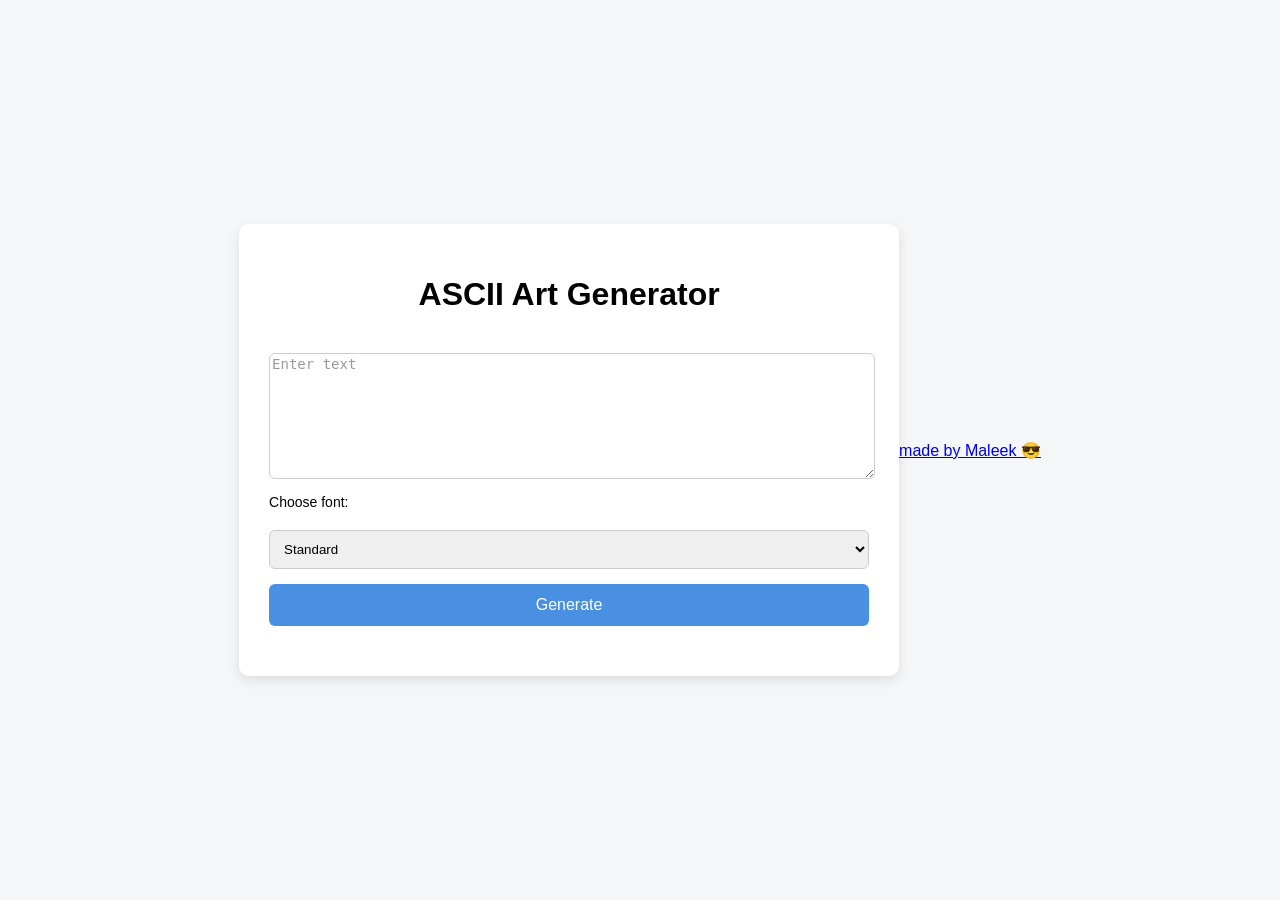
==== web/templates/index.html @ 85caede7 "refactor: restructure project into internal packages and implement web server with template and stat" ====
<!DOCTYPE html>
<html>

<head>
    <title>ASCII Art</title>
    <link rel="stylesheet" href="/static/styles.css">
</head>

<body>
    <div class="container">
        <h1> ASCII Art Generator</h1>
        <form id="ascii-form" method="POST" action="/ascii-art">
            <textarea name="text" placeholder="Enter text" rows="5" cols="40"></textarea>
            <label for="font">Choose font:</label>
            <select name="font" id="font">
                <option value="standard.txt">Standard</option>
                <option value="shadow.txt">Shadow</option>
                <option value="thinkertoy.txt">Thinkertoy</option>
                <option value="wrongbanner.txt">WrongBanner</option>
            </select>
            <button type="submit">Generate</button>

        </form>
        <div id="output"></div>
    </div>

    <div class="signature">
        <a href="https://mubaraqmaleek.com" target="_blank">
            made by Maleek 😎
        </a>
    </div>

    <script>
        const form = document.getElementById("ascii-form");
        const textarea = document.querySelector("textarea");
        const output = document.getElementById("output");
        const button = form.querySelector("button");

        // Ctrl + Enter submit
        textarea.addEventListener("keydown", function (event) {
            if (event.ctrlKey && event.key === "Enter") {
                if (textarea.value.trim() === "") {
                    alert("Please enter some text first.");
                    return;
                }
                form.dispatchEvent(new Event("submit"));
            }
        });

        // AJAX form submission
        form.addEventListener("submit", async function (e) {
            e.preventDefault();

            const formData = new FormData(form);

            output.innerText = "Generating...";
            button.disabled = true;

            try {
                const response = await fetch("/ascii-art", {
                    method: "POST",
                    body: formData
                });

                if (!response.ok) {
                    const errorText = await response.text();
                    output.innerText = "Error: " + errorText;
                    button.disabled = false;
                    return;
                }

                const text = await response.text();
                output.innerText = text;

            } catch (error) {
                output.innerText = "Network error.";
            }

            button.disabled = false;
        });
    </script>
</body>

</html>
---- static/styles.css ----
/* Reset some default browser styles */
body {
    margin: 0;
    font-family: Arial, sans-serif;
    background-color: #f4f6f8;

    height: 100vh;
    display: flex;
    justify-content: center;
    align-items: center;
}

/* Main container (card) */
.container {
    display: flex;
    flex-direction: column;
    gap: 20px;
    width: 90%;
    max-width: 600px;

    background-color: #ffffff;
    padding: 30px;

    border-radius: 10px;
    box-shadow: 0 4px 12px rgba(0, 0, 0, 0.1);
}

/* Title */
h1 {
    text-align: center;
    margin-bottom: 20px;
}

/* Form layout */
form {
    display: flex;
    flex-direction: column;
    gap: 15px;
}

/* Textarea */
textarea {
    width: 100%;
    /*padding: 12px;*/

    border: 1px solid #ccc;
    border-radius: 6px;

    font-size: 14px;
    resize: vertical;
    min-height: 120px;
}

/* Placeholder styling */
textarea::placeholder {
    color: #999;
}

/* Focus state */
textarea:focus {
    outline: none;
    border-color: #4a90e2;
    box-shadow: 0 0 5px rgba(74, 144, 226, 0.3);
}

/* label */
label {
    font-size: 14px;
    margin-bottom: 5px;
}

/* Select dropdown */
select {
    padding: 10px;
    border-radius: 6px;
    border: 1px solid #ccc;
}

/* Focus state for select */
select:focus {
    outline: none;
    border-color: #4a90e2;
}

/* Button */
button {
    padding: 12px;
    border: none;
    border-radius: 6px;

    background-color: #4a90e2;
    color: white;

    font-size: 16px;
    cursor: pointer;
    transition: background-color 0.2s ease;
}

/* Hover state */
button:hover {
    background-color: #357abd;
}

/* Disabled state */
button:disabled {
    background-color: #ccc;
    cursor: not-allowed;
}

/* Small screen adjustments */
@media (max-width: 480px) {
    .container {
        padding: 20px;
    }

    h1 {
        font-size: 20px;
    }
}
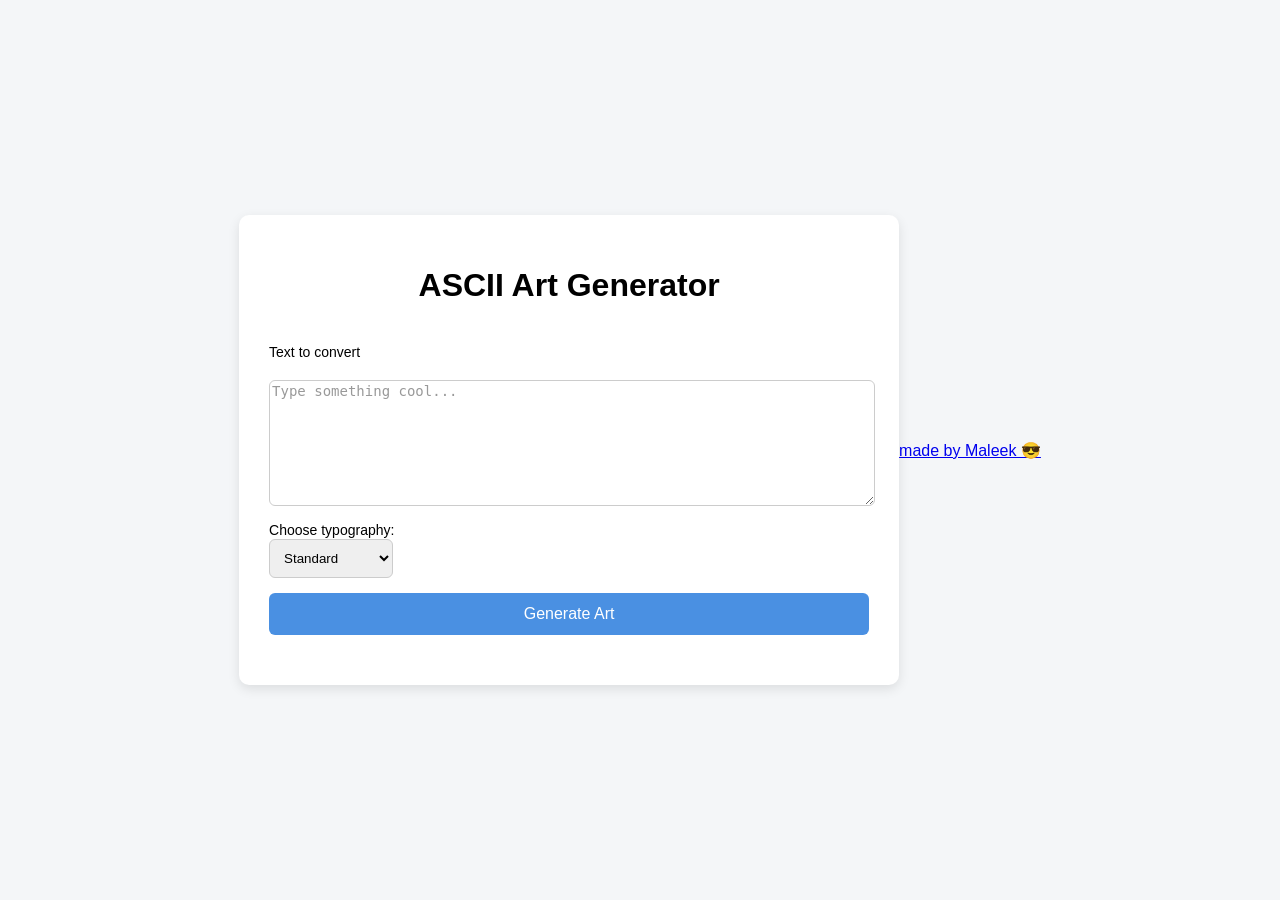
==== commit 8185d581: "feat: add ASCII art generator frontend with responsive styles and AJAX submission" ====
--- a/web/templates/index.html
+++ b/web/templates/index.html
@@ -1,40 +1,56 @@
 <!DOCTYPE html>
-<html>
+<html lang="en">
 
 <head>
-    <title>ASCII Art</title>
+    <meta charset="UTF-8">
+    <meta name="viewport" content="width=device-width, initial-scale=1.0">
+    <title>ASCII Art Generator</title>
+    <!-- Modern Fonts -->
+    <link rel="preconnect" href="https://fonts.googleapis.com">
+    <link rel="preconnect" href="https://fonts.gstatic.com" crossorigin>
+    <link href="https://fonts.googleapis.com/css2?family=Inter:wght@400;500;600&family=JetBrains+Mono:wght@400&display=swap" rel="stylesheet">
     <link rel="stylesheet" href="/static/styles.css">
 </head>
 
 <body>
     <div class="container">
-        <h1> ASCII Art Generator</h1>
+        <h1>ASCII Art Generator</h1>
         <form id="ascii-form" method="POST" action="/ascii-art">
-            <textarea name="text" placeholder="Enter text" rows="5" cols="40"></textarea>
-            <label for="font">Choose font:</label>
-            <select name="font" id="font">
-                <option value="standard.txt">Standard</option>
-                <option value="shadow.txt">Shadow</option>
-                <option value="thinkertoy.txt">Thinkertoy</option>
-                <option value="wrongbanner.txt">WrongBanner</option>
-            </select>
-            <button type="submit">Generate</button>
-
+            <label for="text-input" class="visually-hidden">Text to convert</label>
+            <textarea id="text-input" name="text" placeholder="Type something cool..." rows="4" cols="40"></textarea>
+            
+            <div class="controls">
+                <label for="font">Choose typography:</label>
+                <div class="select-container">
+                    <select name="font" id="font">
+                        <option value="standard.txt">Standard</option>
+                        <option value="shadow.txt">Shadow</option>
+                        <option value="thinkertoy.txt">Thinkertoy</option>
+                        <option value="wrongbanner.txt">WrongBanner</option>
+                    </select>
+                    <div class="chevron-down"></div>
+                </div>
+            </div>
+            
+            <button type="submit" id="generate-btn">
+                <span>Generate Art</span>
+                <div class="loader" id="btn-loader"></div>
+            </button>
         </form>
         <div id="output"></div>
     </div>
 
-    <div class="signature">
+    <footer class="signature">
         <a href="https://mubaraqmaleek.com" target="_blank">
             made by Maleek 😎
         </a>
-    </div>
+    </footer>
 
     <script>
         const form = document.getElementById("ascii-form");
-        const textarea = document.querySelector("textarea");
+        const textarea = document.getElementById("text-input");
         const output = document.getElementById("output");
-        const button = form.querySelector("button");
+        const button = document.getElementById("generate-btn");
 
         // Ctrl + Enter submit
         textarea.addEventListener("keydown", function (event) {
@@ -51,9 +67,18 @@
         form.addEventListener("submit", async function (e) {
             e.preventDefault();
 
+            if (textarea.value.trim() === "") {
+                alert("Please enter some text first.");
+                textarea.focus();
+                return;
+            }
+
             const formData = new FormData(form);
 
-            output.innerText = "Generating...";
+            // Set loading states
+            output.classList.add("loading");
+            output.innerText = "Processing ASCII art...";
+            button.classList.add("is-loading");
             button.disabled = true;
 
             try {
@@ -65,18 +90,31 @@
                 if (!response.ok) {
                     const errorText = await response.text();
                     output.innerText = "Error: " + errorText;
+                    output.classList.remove("loading");
+                    button.classList.remove("is-loading");
                     button.disabled = false;
                     return;
                 }
 
                 const text = await response.text();
                 output.innerText = text;
+                output.classList.remove("loading");
 
             } catch (error) {
-                output.innerText = "Network error.";
+                output.innerText = "Network error occurred.";
+                output.classList.remove("loading");
             }
 
+            // Remove loading state on button
+            button.classList.remove("is-loading");
             button.disabled = false;
+            
+            // Auto scroll to output on mobile to see result immediately
+            if (window.innerWidth <= 480) {
+                setTimeout(() => {
+                    output.scrollIntoView({ behavior: "smooth", block: "nearest" });
+                }, 100);
+            }
         });
     </script>
 </body>
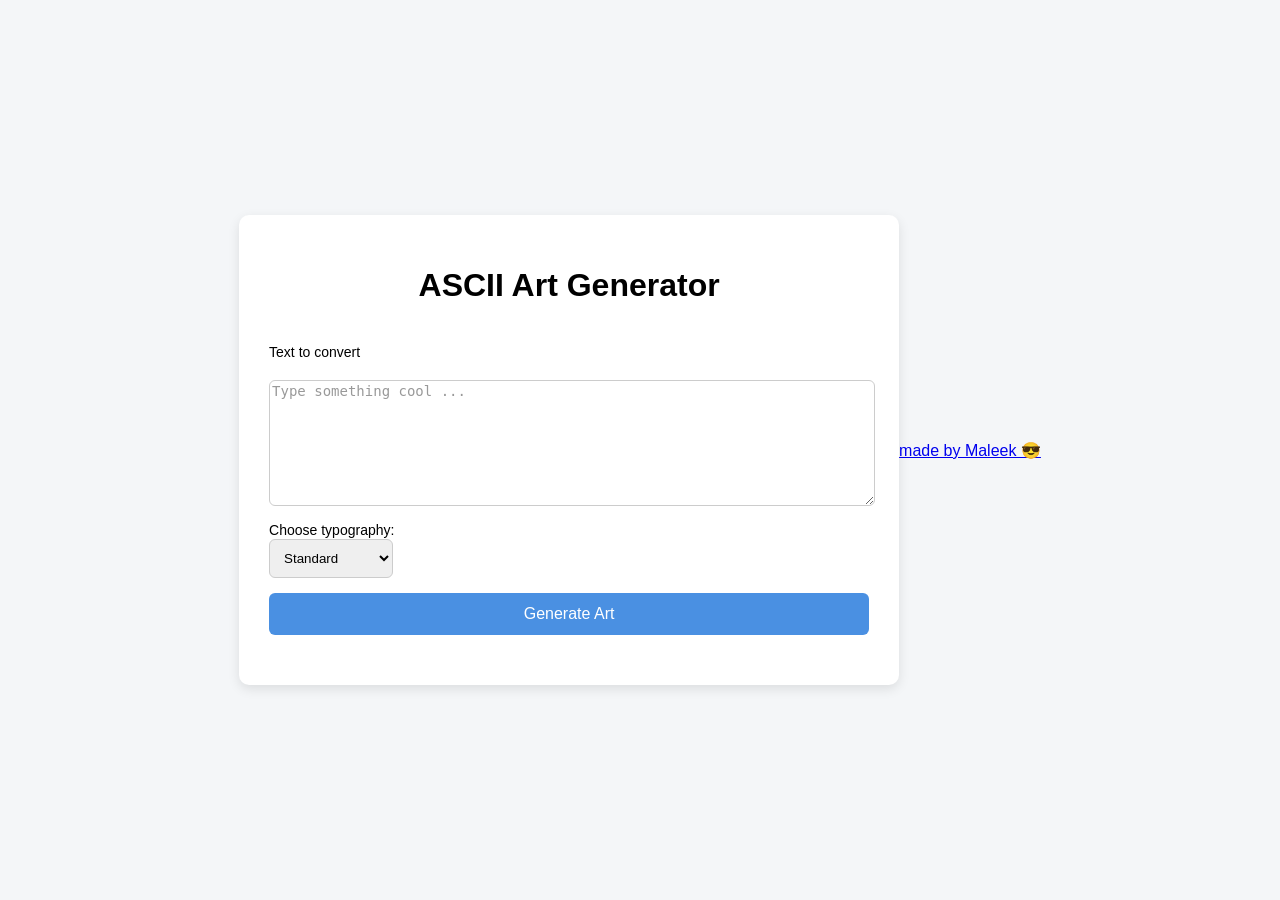
==== commit 0fa2a04b: "changed banner seperator logic" ====
--- a/web/templates/index.html
+++ b/web/templates/index.html
@@ -8,7 +8,9 @@
     <!-- Modern Fonts -->
     <link rel="preconnect" href="https://fonts.googleapis.com">
     <link rel="preconnect" href="https://fonts.gstatic.com" crossorigin>
-    <link href="https://fonts.googleapis.com/css2?family=Inter:wght@400;500;600&family=JetBrains+Mono:wght@400&display=swap" rel="stylesheet">
+    <link
+        href="https://fonts.googleapis.com/css2?family=Inter:wght@400;500;600&family=JetBrains+Mono:wght@400&display=swap"
+        rel="stylesheet">
     <link rel="stylesheet" href="/static/styles.css">
 </head>
 
@@ -17,8 +19,8 @@
         <h1>ASCII Art Generator</h1>
         <form id="ascii-form" method="POST" action="/ascii-art">
             <label for="text-input" class="visually-hidden">Text to convert</label>
-            <textarea id="text-input" name="text" placeholder="Type something cool..." rows="4" cols="40"></textarea>
-            
+            <textarea id="text-input" name="text" placeholder="Type something cool ..." rows="4" cols="40"></textarea>
+
             <div class="controls">
                 <label for="font">Choose typography:</label>
                 <div class="select-container">
@@ -31,7 +33,7 @@
                     <div class="chevron-down"></div>
                 </div>
             </div>
-            
+
             <button type="submit" id="generate-btn">
                 <span>Generate Art</span>
                 <div class="loader" id="btn-loader"></div>
@@ -108,7 +110,7 @@
             // Remove loading state on button
             button.classList.remove("is-loading");
             button.disabled = false;
-            
+
             // Auto scroll to output on mobile to see result immediately
             if (window.innerWidth <= 480) {
                 setTimeout(() => {
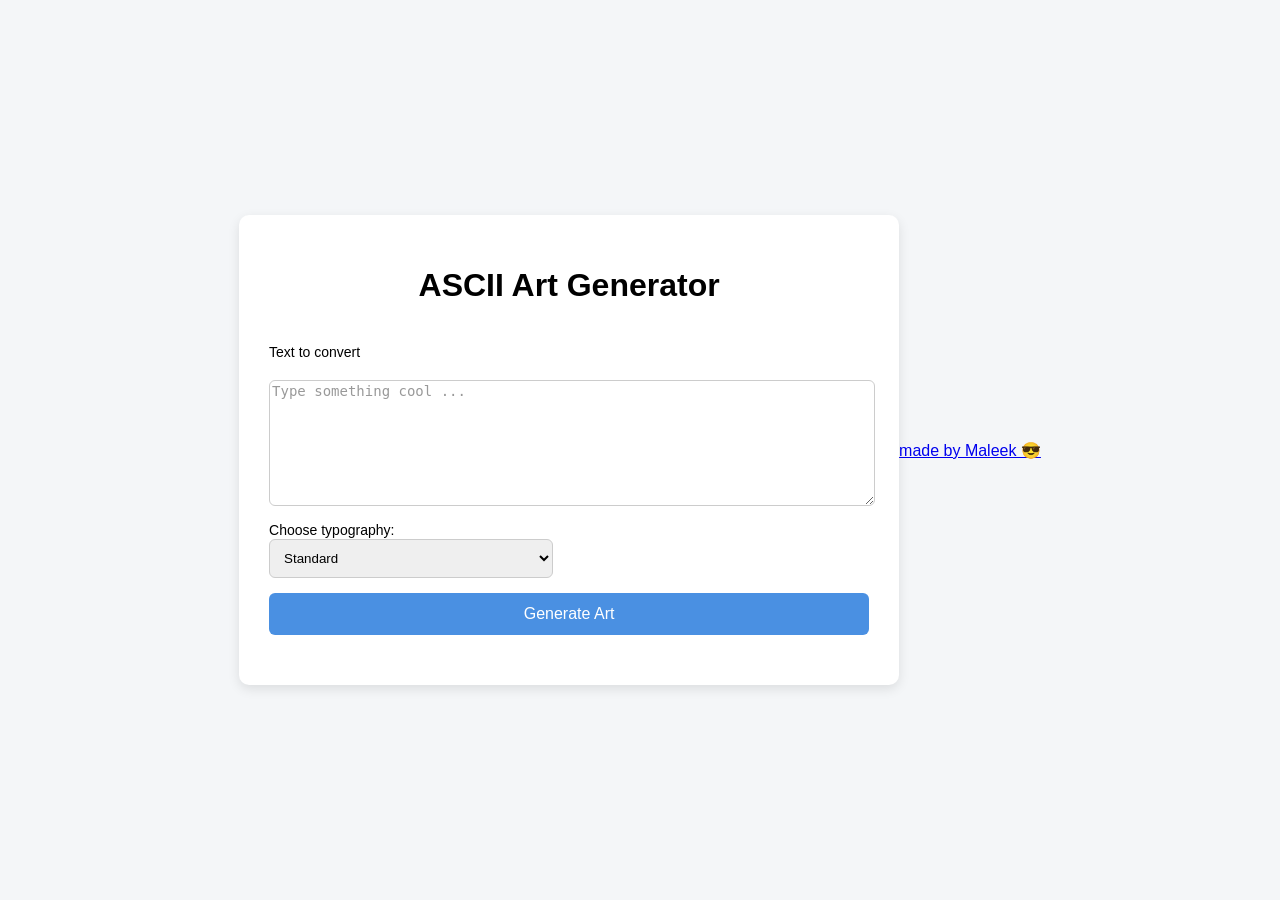
==== commit e82750c7: "added readme file and a description for Wrongbanner in the UI" ====
--- a/web/templates/index.html
+++ b/web/templates/index.html
@@ -28,7 +28,7 @@
                         <option value="standard.txt">Standard</option>
                         <option value="shadow.txt">Shadow</option>
                         <option value="thinkertoy.txt">Thinkertoy</option>
-                        <option value="wrongbanner.txt">WrongBanner</option>
+                        <option value="wrongbanner.txt">WrongBanner (to demonstrate error 500)</option>
                     </select>
                     <div class="chevron-down"></div>
                 </div>
